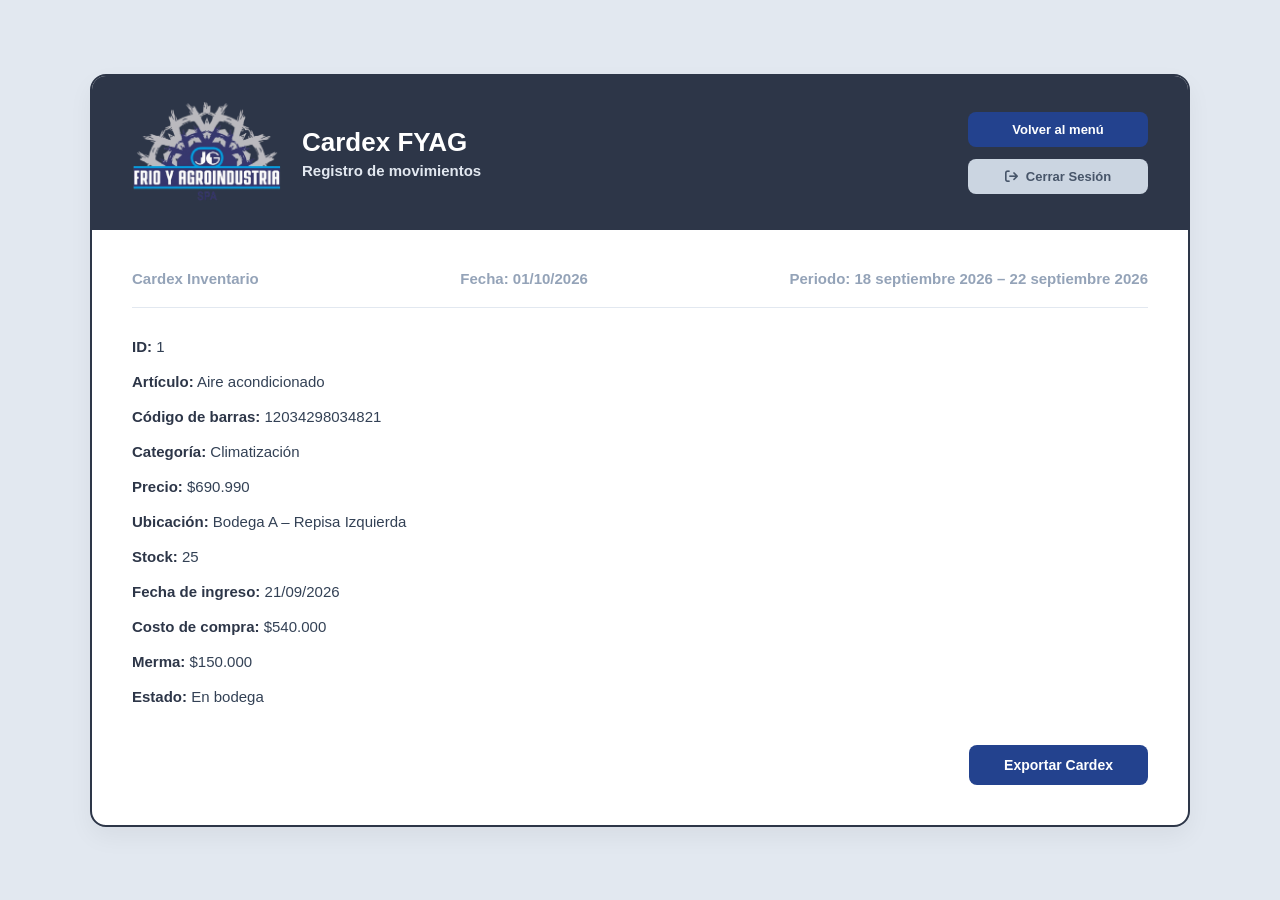
==== pages/cardex-generado.html @ 6f77c0d0 "inventario, gestionar inventario, cardex, generar cardex funcional" ====
<!DOCTYPE html>
<html lang="es">
<head>
    <meta charset="UTF-8">
    <meta name="viewport" content="width=device-width, initial-scale=1.0">
    <title>Detalle Cardex - FYAG</title>
    <link rel="stylesheet" href="https://cdnjs.cloudflare.com/ajax/libs/font-awesome/6.4.2/css/all.min.css">
    <link rel="stylesheet" href="../css/style-cardex-generado.css">
</head>
<body>
    <div class="cardex-wrapper">
        <div class="cardex-container">
            
            <header class="cardex-header">
                <div class="header-left">
                    <div class="logo">
                        <img src="../images/logo_fondo.png" alt="Logo FYAG">
                    </div>
                    <div class="header-titles">
                        <h2>Cardex FYAG</h2>
                        <p>Registro de movimientos</p>
                    </div>
                </div>
                <div class="header-actions">
                    <a href="panel-admin.html" class="btn-menu">Volver al menú</a>
                    <a href="../index.html" class="btn-logout">
                        <i class="fa-solid fa-arrow-right-from-bracket"></i> Cerrar Sesión
                    </a>
                </div>
            </header>
            <main class="cardex-body">
                
                <div class="cardex-info-row">
                    <span class="info-item title-bold">Cardex Inventario</span>
                    <span class="info-item title-bold">Fecha: 01/10/2026</span>
                    <span class="info-item title-bold">Periodo: 18 septiembre 2026 – 22 septiembre 2026</span>
                </div>
                
                <div class="cardex-details">
                    <p><strong>ID:</strong> 1</p>
                    <p><strong>Artículo:</strong> Aire acondicionado</p>
                    <p><strong>Código de barras:</strong> 12034298034821</p>
                    <p><strong>Categoría:</strong> Climatización</p>
                    <p><strong>Precio:</strong> $690.990</p>
                    <p><strong>Ubicación:</strong> Bodega A – Repisa Izquierda</p>
                    <p><strong>Stock:</strong> 25</p>
                    <p><strong>Fecha de ingreso:</strong> 21/09/2026</p>
                    <p><strong>Costo de compra:</strong> $540.000</p>
                    <p><strong>Merma:</strong> $150.000</p>
                    <p><strong>Estado:</strong> En bodega</p>
                </div>
                    <div class="cardex-footer">
                    <a href="exportar-cardex.html" class="btn-export">Exportar Cardex</a>
                </div>
            </main>
        </div>
    </div>
</body>
</html>
---- css/style-cardex-generado.css ----
:root {
    --primary-bg: #2d3648;    
    --primary-btn: #23428e;     
    --primary-btn-hover: #1c3572;
    --logout-bg: #cbd5e1;       
    --logout-text: #475569;
    --text-main: #334155;
    --text-light: #ffffff;
    --text-muted: #94a3b8;
    --bg-page: #f8fafc;
    --border-color: #2d3648;
}

* {
    margin: 0;
    padding: 0;
    box-sizing: border-box;
    font-family: -apple-system, BlinkMacSystemFont, 'Segoe UI', Roboto, sans-serif;
}

body {
    background-color: #e2e8f0;
    min-height: 100vh;
    display: flex;
    justify-content: center;
    align-items: center;
    padding: 30px 20px;
}

.cardex-wrapper {
    width: 100%;
    max-width: 1100px;
}

.cardex-container {
    background-color: #ffffff;
    border-radius: 16px;
    border: 2px solid var(--border-color);
    box-shadow: 0 10px 25px rgba(0, 0, 0, 0.05);
    overflow: hidden;
}

.cardex-header {
    background-color: var(--primary-bg);
    padding: 25px 40px;
    display: flex;
    justify-content: space-between;
    align-items: center;
    color: var(--text-light);
}

.header-left {
    display: flex;
    align-items: center;
    gap: 20px;
}

.logo img {
    height: 100px;
    width: 150px;
    object-fit: contain;
}

.header-titles h2 {
    font-size: 26px;
    font-weight: 700;
    margin-bottom: 4px;
}

.header-titles p {
    font-size: 15px;
    font-weight: 600;
    color: #e2e8f0;
}

.header-actions {
    display: flex;
    flex-direction: column;
    gap: 12px;
    align-items: flex-end;
}

.btn-menu, .btn-logout {
    padding: 10px 20px;
    border-radius: 8px;
    font-size: 13px;
    font-weight: 700;
    text-decoration: none;
    text-align: center;
    width: 180px;
    transition: all 0.3s ease;
}

.btn-menu {
    background-color: var(--primary-btn);
    color: var(--text-light);
    border: none;
}

.btn-menu:hover {
    background-color: var(--primary-btn-hover);
}

.btn-logout {
    background-color: var(--logout-bg);
    color: var(--logout-text);
    display: flex;
    align-items: center;
    justify-content: center;
    gap: 8px;
}

.btn-logout:hover {
    background-color: #94a3b8;
    color: #1e293b;
}

.cardex-body {
    padding: 40px;
}

.cardex-info-row {
    display: flex;
    justify-content: space-between;
    padding-bottom: 20px;
    border-bottom: 1px solid #e2e8f0;
    margin-bottom: 30px;
}

.info-item {
    font-size: 15px;
    color: var(--text-muted);
}

.title-bold {
    font-weight: 700;
}

.cardex-details {
    display: flex;
    flex-direction: column;
    gap: 18px;
    color: var(--text-main);
    font-size: 15px;
}

.cardex-details p {
    margin: 0;
}

.cardex-details strong {
    color: var(--primary-bg);
    font-weight: 700;
}

.cardex-footer {
    display: flex;
    justify-content: flex-end;
    margin-top: 40px;
}

.btn-export {
    background-color: var(--primary-btn);
    color: var(--text-light);
    border: none;
    padding: 12px 35px;
    border-radius: 8px;
    font-size: 14px;
    font-weight: 700;
    cursor: pointer;
    transition: background-color 0.3s ease;
    text-decoration: none;
}

.btn-export:hover {
    background-color: var(--primary-btn-hover);
}

@media (max-width: 768px) {
    .cardex-header {
        flex-direction: column;
        text-align: center;
        gap: 25px;
    }
    
    .header-left {
        flex-direction: column;
    }
    
    .header-actions {
        align-items: center;
    }

    .cardex-info-row {
        flex-direction: column;
        gap: 15px;
        text-align: center;
    }

    .cardex-footer {
        justify-content: center;
    }
}
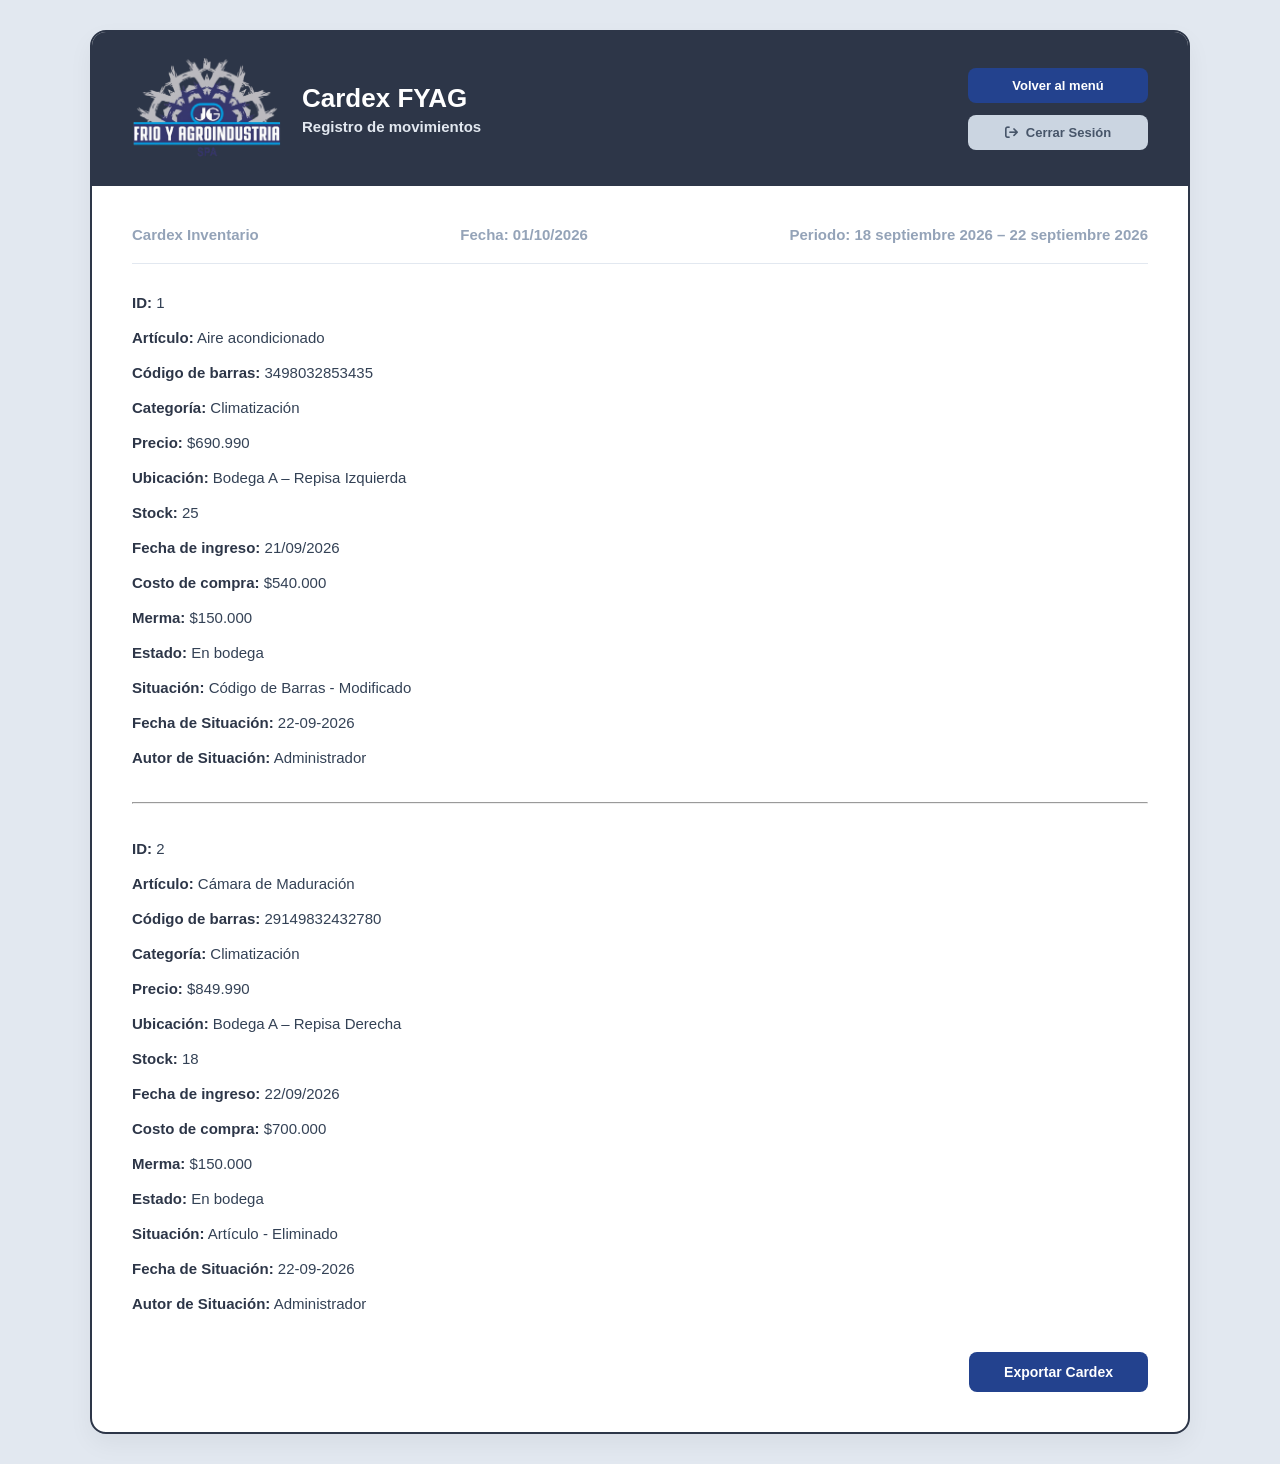
==== commit b7fcedef: "cambios en exportar-cardex y cardex-generado listos" ====
--- a/pages/cardex-generado.html
+++ b/pages/cardex-generado.html
@@ -39,7 +39,7 @@
                 <div class="cardex-details">
                     <p><strong>ID:</strong> 1</p>
                     <p><strong>Artículo:</strong> Aire acondicionado</p>
-                    <p><strong>Código de barras:</strong> 12034298034821</p>
+                    <p><strong>Código de barras:</strong> 3498032853435</p>
                     <p><strong>Categoría:</strong> Climatización</p>
                     <p><strong>Precio:</strong> $690.990</p>
                     <p><strong>Ubicación:</strong> Bodega A – Repisa Izquierda</p>
@@ -48,6 +48,30 @@
                     <p><strong>Costo de compra:</strong> $540.000</p>
                     <p><strong>Merma:</strong> $150.000</p>
                     <p><strong>Estado:</strong> En bodega</p>
+                    <p><strong>Situación:</strong> Código de Barras - Modificado</p>
+                    <p><strong>Fecha de Situación:</strong> 22-09-2026</p>
+                    <p><strong>Autor de Situación:</strong> Administrador</p>
+                </div>
+                <br>
+                <br>
+                <hr>
+                <br>
+                <br>
+                <div class="cardex-details">
+                    <p><strong>ID:</strong> 2</p>
+                    <p><strong>Artículo:</strong> Cámara de Maduración</p>
+                    <p><strong>Código de barras:</strong> 29149832432780</p>
+                    <p><strong>Categoría:</strong> Climatización</p>
+                    <p><strong>Precio:</strong> $849.990</p>
+                    <p><strong>Ubicación:</strong> Bodega A – Repisa Derecha</p>
+                    <p><strong>Stock:</strong> 18</p>
+                    <p><strong>Fecha de ingreso:</strong> 22/09/2026</p>
+                    <p><strong>Costo de compra:</strong> $700.000</p>
+                    <p><strong>Merma:</strong> $150.000</p>
+                    <p><strong>Estado:</strong> En bodega</p>
+                    <p><strong>Situación:</strong> Artículo - Eliminado</p>
+                    <p><strong>Fecha de Situación:</strong> 22-09-2026</p>
+                    <p><strong>Autor de Situación:</strong> Administrador</p>
                 </div>
                     <div class="cardex-footer">
                     <a href="exportar-cardex.html" class="btn-export">Exportar Cardex</a>
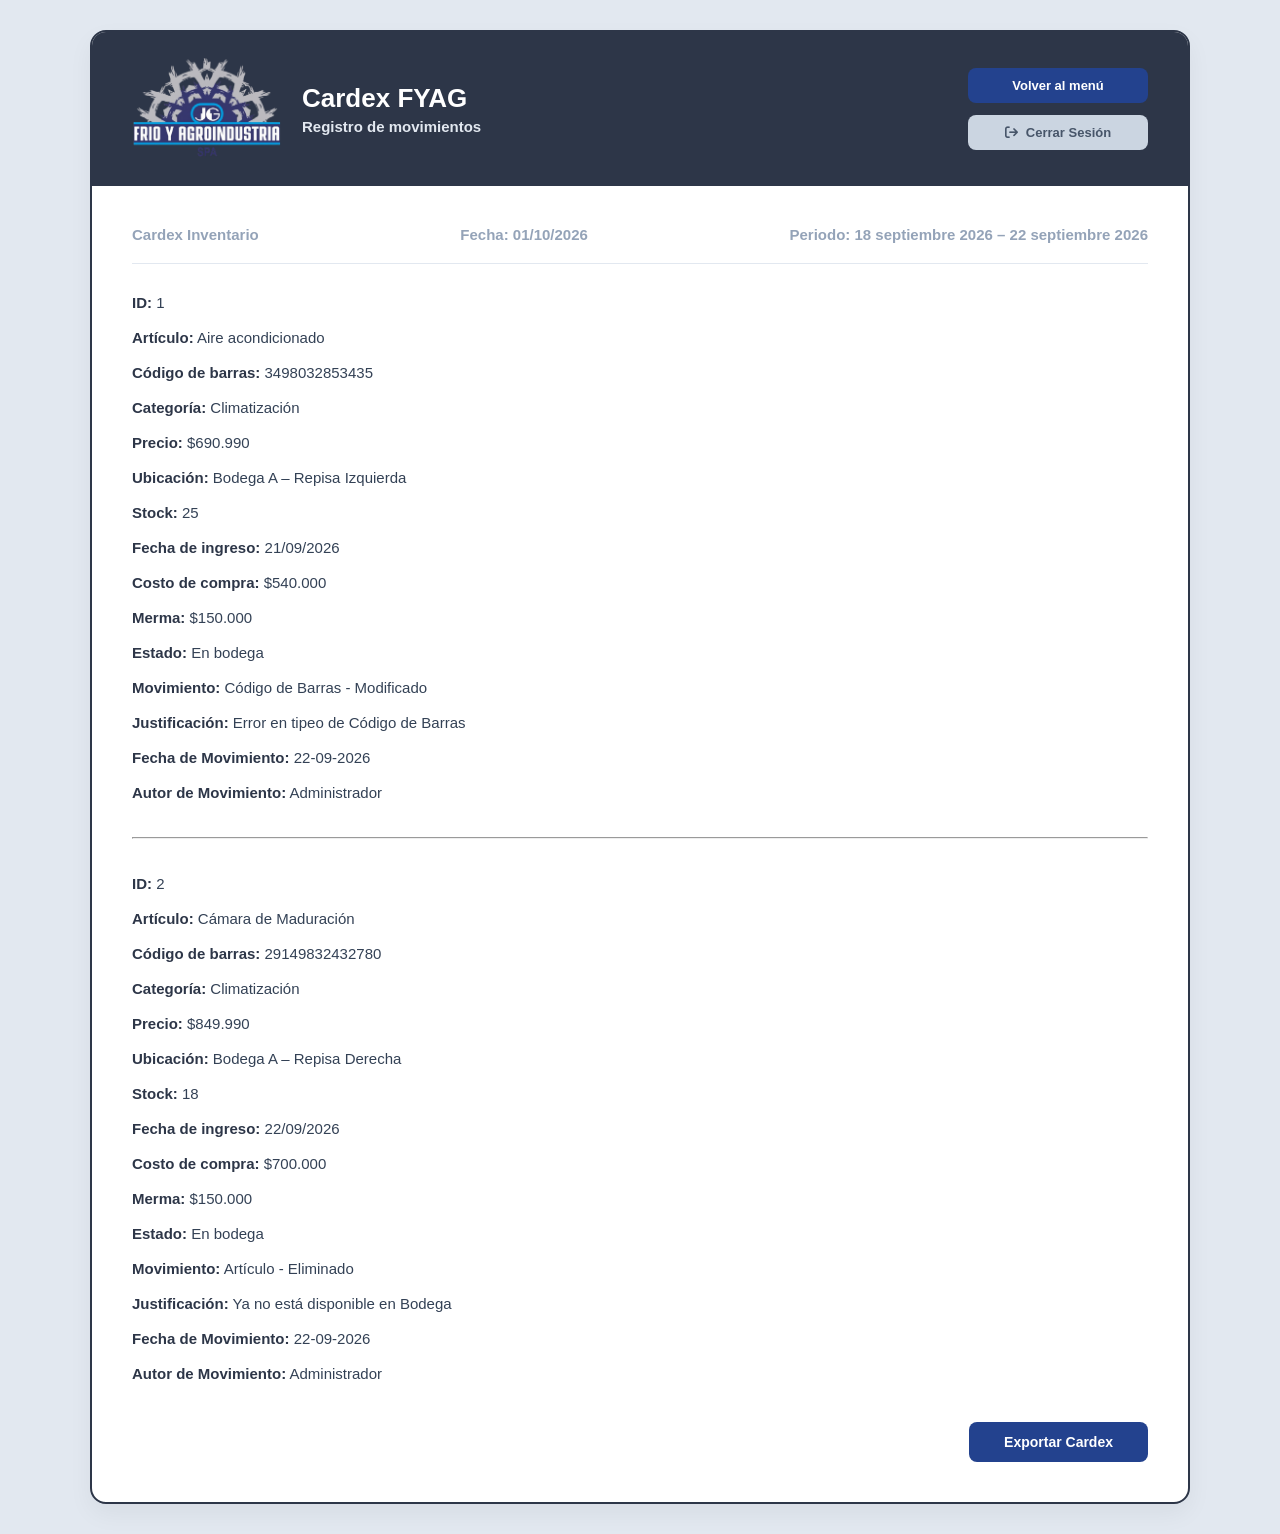
==== commit dc1eae8d: "cardex-generado modificado" ====
--- a/pages/cardex-generado.html
+++ b/pages/cardex-generado.html
@@ -48,9 +48,10 @@
                     <p><strong>Costo de compra:</strong> $540.000</p>
                     <p><strong>Merma:</strong> $150.000</p>
                     <p><strong>Estado:</strong> En bodega</p>
-                    <p><strong>Situación:</strong> Código de Barras - Modificado</p>
-                    <p><strong>Fecha de Situación:</strong> 22-09-2026</p>
-                    <p><strong>Autor de Situación:</strong> Administrador</p>
+                    <p><strong>Movimiento:</strong> Código de Barras - Modificado</p>
+                    <p><strong>Justificación:</strong> Error en tipeo de Código de Barras</p>
+                    <p><strong>Fecha de Movimiento:</strong> 22-09-2026</p>
+                    <p><strong>Autor de Movimiento:</strong> Administrador</p>
                 </div>
                 <br>
                 <br>
@@ -69,9 +70,10 @@
                     <p><strong>Costo de compra:</strong> $700.000</p>
                     <p><strong>Merma:</strong> $150.000</p>
                     <p><strong>Estado:</strong> En bodega</p>
-                    <p><strong>Situación:</strong> Artículo - Eliminado</p>
-                    <p><strong>Fecha de Situación:</strong> 22-09-2026</p>
-                    <p><strong>Autor de Situación:</strong> Administrador</p>
+                    <p><strong>Movimiento:</strong> Artículo - Eliminado</p>
+                    <p><strong>Justificación:</strong> Ya no está disponible en Bodega</p>
+                    <p><strong>Fecha de Movimiento:</strong> 22-09-2026</p>
+                    <p><strong>Autor de Movimiento:</strong> Administrador</p>
                 </div>
                     <div class="cardex-footer">
                     <a href="exportar-cardex.html" class="btn-export">Exportar Cardex</a>
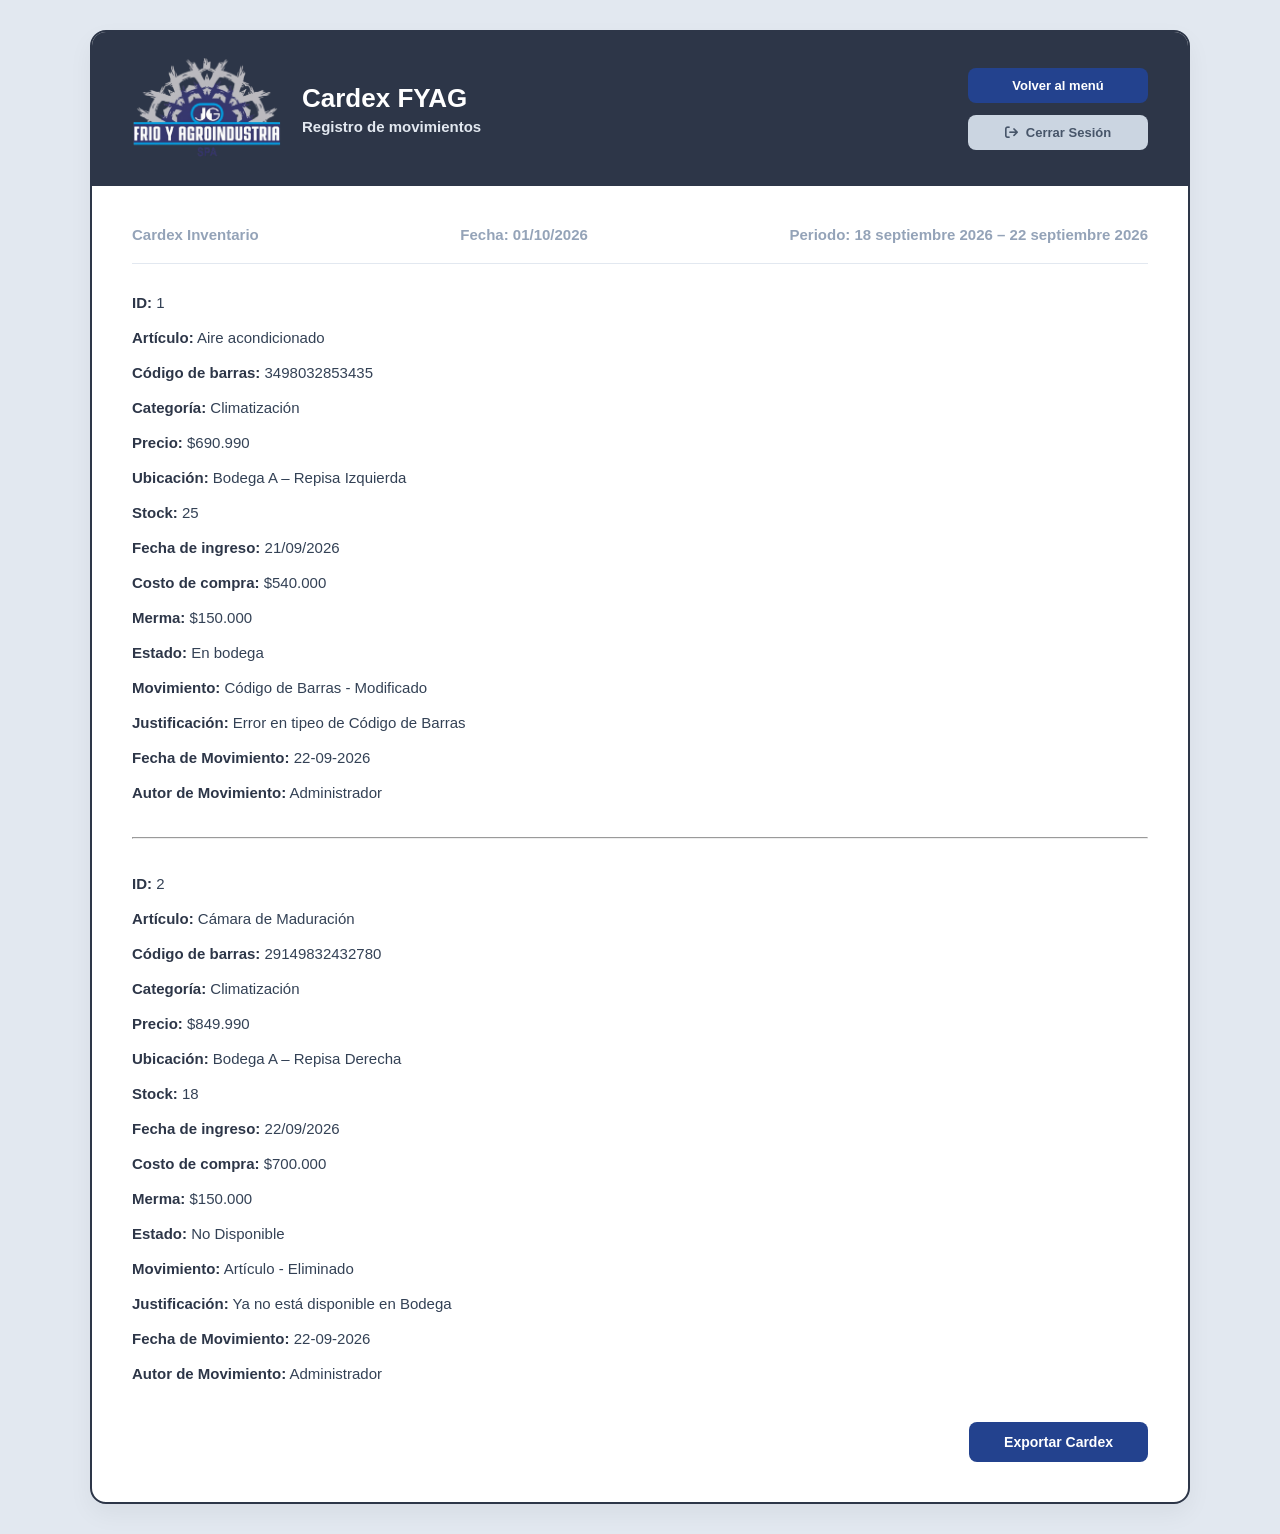
==== commit d6a7c773: "estado cambiado en cardex-generado" ====
--- a/pages/cardex-generado.html
+++ b/pages/cardex-generado.html
@@ -69,7 +69,7 @@
                     <p><strong>Fecha de ingreso:</strong> 22/09/2026</p>
                     <p><strong>Costo de compra:</strong> $700.000</p>
                     <p><strong>Merma:</strong> $150.000</p>
-                    <p><strong>Estado:</strong> En bodega</p>
+                    <p><strong>Estado:</strong> No Disponible</p>
                     <p><strong>Movimiento:</strong> Artículo - Eliminado</p>
                     <p><strong>Justificación:</strong> Ya no está disponible en Bodega</p>
                     <p><strong>Fecha de Movimiento:</strong> 22-09-2026</p>
